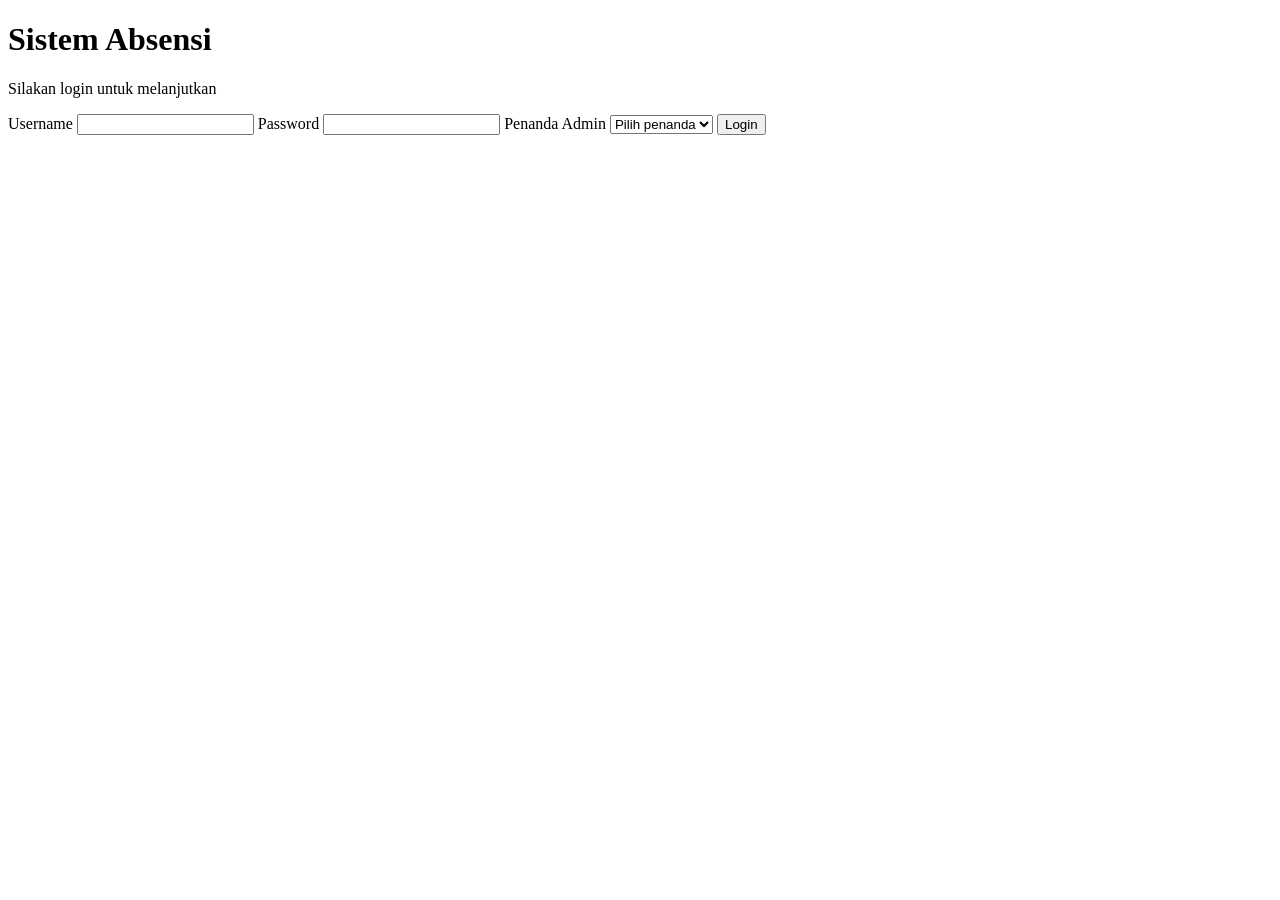
==== absensi.html @ b1a1d927 "Add files via upload" ====
<!-----------------------------------------------------------------
  PROJECT      : Sistem Absensi
  MODULE       : Absensi
  FILE         : absensi.html
  VERSION      : v1.0.0
  AUTHOR       : Tim Pengembang
  CREATED      : 2026-08-30
  LAST UPDATE  : 2026-08-30

  DESCRIPTION
  ------------------------------------------------------------------
  Halaman inti Aplikasi Absensi. Filter Tanggal/PT/Divisi/Lantai
  dipilih SEKALI di atas, lalu 3 tab: Check In, Check Kembali,
  Update. Pegawai ditampilkan sebagai card (klik, bukan ketik nama)
  sesuai Blueprint Aturan 14 & 31.
------------------------------------------------------------------->

<!------------------------------------------------------------------
  VERSION HISTORY
  ------------------------------------------------------------------
  v1.0.0 - Initial Release.
------------------------------------------------------------------->

<!DOCTYPE html>
<html lang="id">
<head>
  <meta charset="utf-8">
  <meta name="viewport" content="width=device-width, initial-scale=1">
  <title>Absensi - Sistem Absensi</title>
  <link rel="stylesheet" href="css/style.css">
</head>
<body>

  <div class="headerApp">
    <div class="judul"><a href="dashboard.html">Sistem Absensi</a></div>
    <div class="infoUser">
      <span id="labelUserAktif">-</span>
      <button class="tombolBahaya tombolKecil" id="tombolKeluar">Keluar</button>
    </div>
  </div>

  <div class="kontenHalaman">
    <a class="linkKembali" href="dashboard.html">&larr; Kembali ke Menu</a>
    <h2 class="judulHalaman">Absensi</h2>

    <!-- ============================================================
         FILTER UTAMA: Tanggal / PT / Divisi / Lantai
    ============================================================= -->
    <div class="kartu">
      <div class="formGrid">
        <div>
          <label for="fTanggal">Tanggal</label>
          <input type="date" id="fTanggal">
        </div>
        <div>
          <label for="fPt">PT</label>
          <select id="fPt"><option value="">Pilih PT</option></select>
        </div>
        <div>
          <label for="fDivisi">Divisi</label>
          <select id="fDivisi" disabled><option value="">Pilih PT dulu</option></select>
        </div>
        <div id="fBlokLantai" class="hidden">
          <label for="fLantai">Lantai</label>
          <select id="fLantai"><option value="">Semua Lantai</option></select>
        </div>
      </div>

      <div class="formGrid" style="margin-top:16px;">
        <div>
          <label for="fJamManualMasuk">Jam Masuk Manual (opsional)</label>
          <input type="time" id="fJamManualMasuk">
        </div>
        <div>
          <label for="fJamManualKembali">Jam Kembali Manual (opsional)</label>
          <input type="time" id="fJamManualKembali">
        </div>
      </div>
      <p class="teksMuted mt16">Kosongkan jam manual untuk pakai jam otomatis saat tombol diklik.</p>
    </div>

    <!-- ============================================================
         TAB CHECK IN / CHECK KEMBALI / UPDATE
    ============================================================= -->
    <div class="tabBar mt24">
      <div class="tabItem aktif" data-tab="tabCheckIn">Check In</div>
      <div class="tabItem" data-tab="tabCheckKembali">Check Kembali</div>
      <div class="tabItem" data-tab="tabUpdateAbsensi">Update</div>
    </div>

    <div class="tabKonten aktif" id="tabCheckIn">
      <p class="teksMuted">Klik nama pegawai yang belum Check In, lalu pilih shift.</p>
      <div class="gridPegawai" id="gridCheckIn"></div>
    </div>

    <div class="tabKonten" id="tabCheckKembali">
      <p class="teksMuted">Klik nama pegawai yang sudah Check In dan belum Kembali.</p>
      <div class="gridPegawai" id="gridCheckKembali"></div>
    </div>

    <div class="tabKonten" id="tabUpdateAbsensi">
      <p class="teksMuted">Klik nama pegawai yang absensinya hari ini mau di-update / dikoreksi.</p>
      <div class="gridPegawai" id="gridUpdate"></div>
    </div>
  </div>

  <!-- ============================================================
       MODAL: PILIH SHIFT (Check In)
  ============================================================= -->
  <div class="overlay" id="modalShift">
    <div class="kartuModal">
      <h3 id="judulModalShift">Pilih Shift</h3>
      <div class="gridShift" id="gridPilihanShift"></div>
      <button type="button" class="tombolSekunder tombolLebar mt16" id="tombolBatalShift">Batal</button>
      <div class="pesan" id="pesanModalShift"></div>
    </div>
  </div>

  <!-- ============================================================
       MODAL: KONFIRMASI CHECK KEMBALI
  ============================================================= -->
  <div class="overlay" id="modalKembali">
    <div class="kartuModal">
      <h3 id="judulModalKembali">Check Kembali</h3>
      <p class="teksMuted" id="infoModalKembali"></p>
      <div style="display:flex; gap:8px; margin-top:16px;">
        <button type="button" id="tombolBatalKembali" class="tombolSekunder" style="flex:1;">Batal</button>
        <button type="button" id="tombolKonfirmasiKembali" style="flex:1;">Konfirmasi Kembali</button>
      </div>
      <div class="pesan" id="pesanModalKembali"></div>
    </div>
  </div>

  <!-- ============================================================
       MODAL: UPDATE / KOREKSI ABSENSI
  ============================================================= -->
  <div class="overlay" id="modalUpdate">
    <div class="kartuModal">
      <h3 id="judulModalUpdate">Update Absensi</h3>

      <div class="tabBar" style="margin-top:0;">
        <div class="tabItem aktif" data-subtab="subKejadian">Kejadian</div>
        <div class="tabItem" data-subtab="subKoreksiJam">Koreksi Jam</div>
        <div class="tabItem" data-subtab="subKoreksiShift">Koreksi Shift</div>
      </div>

      <div class="tabKonten aktif" id="subKejadian">
        <label for="muStatus">Status Update</label>
        <select id="muStatus">
          <option value="TIDAK KEMBALI">Tidak Kembali</option>
          <option value="PULANG">Pulang</option>
          <option value="PULANG CEPAT">Pulang Cepat</option>
          <option value="LAINNYA">Lainnya</option>
        </select>

        <label for="muKeterangan">Keterangan</label>
        <textarea id="muKeterangan" rows="2"></textarea>

        <button type="button" id="tombolSimpanKejadian" class="tombolLebar mt16">Simpan Kejadian</button>
      </div>

      <div class="tabKonten" id="subKoreksiJam">
        <label for="mjKolom">Koreksi Jam</label>
        <select id="mjKolom">
          <option value="JAM_MASUK">Jam Masuk</option>
          <option value="JAM_KEMBALI">Jam Kembali</option>
        </select>

        <label for="mjJamBaru">Jam Baru</label>
        <input type="time" id="mjJamBaru">

        <button type="button" id="tombolSimpanKoreksiJam" class="tombolLebar mt16">Simpan Koreksi Jam</button>
      </div>

      <div class="tabKonten" id="subKoreksiShift">
        <label>Pilih Shift Baru</label>
        <div class="gridShift" id="gridKoreksiShift"></div>
      </div>

      <button type="button" class="tombolSekunder tombolLebar mt16" id="tombolTutupModalUpdate">Tutup</button>
      <div class="pesan" id="pesanModalUpdate"></div>
    </div>
  </div>

  <script src="js/api.js"></script>
  <script src="js/auth.js"></script>
  <script src="js/absensi.js"></script>
</body>
</html>
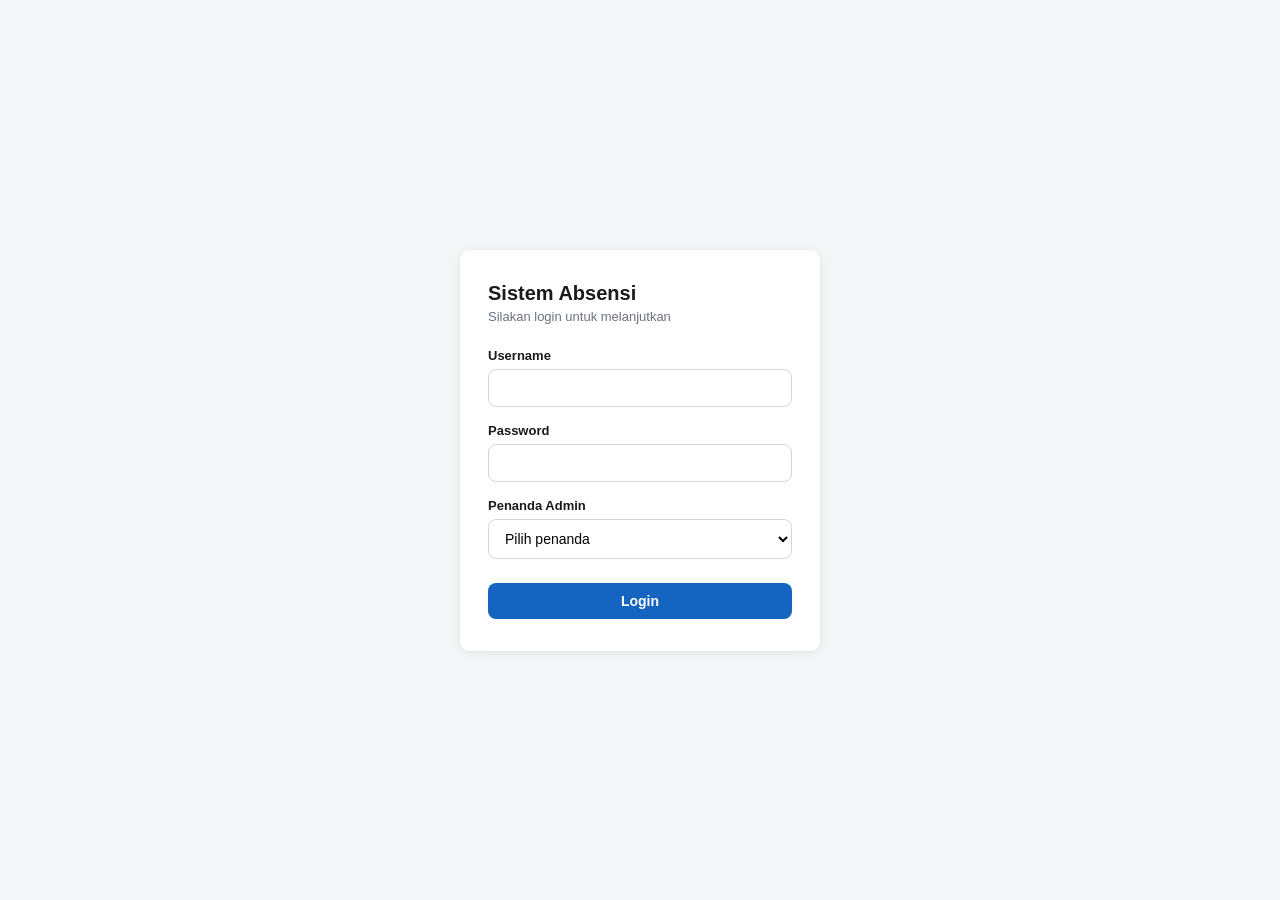
==== commit a311cef9: "Update Check In instructions and remove unused modal" ====
--- a/absensi.html
+++ b/absensi.html
@@ -89,8 +89,18 @@
     </div>
 
     <div class="tabKonten aktif" id="tabCheckIn">
-      <p class="teksMuted">Klik nama pegawai yang belum Check In, lalu pilih shift.</p>
+      <p class="teksMuted">Klik nama-nama pegawai yang belum Check In (bisa pilih lebih dari satu), lalu klik shift di bawah untuk Check In sekaligus.</p>
       <div class="gridPegawai" id="gridCheckIn"></div>
+
+      <div class="kartu mt24" id="panelCheckInMassal">
+        <div style="display:flex; justify-content:space-between; align-items:center; flex-wrap:wrap; gap:8px;">
+          <strong id="labelJumlahTerpilihCheckIn">Belum ada pegawai dipilih</strong>
+          <button type="button" class="tombolSekunder tombolKecil" id="tombolBatalPilihanCheckIn">Batal Pilih</button>
+        </div>
+        <p class="teksMuted mt16">Pilih shift untuk pegawai yang dipilih di atas:</p>
+        <div class="gridShift" id="gridPilihanShiftCheckIn"></div>
+        <div class="pesan" id="pesanCheckInMassal"></div>
+      </div>
     </div>
 
     <div class="tabKonten" id="tabCheckKembali">
@@ -101,18 +111,6 @@
     <div class="tabKonten" id="tabUpdateAbsensi">
       <p class="teksMuted">Klik nama pegawai yang absensinya hari ini mau di-update / dikoreksi.</p>
       <div class="gridPegawai" id="gridUpdate"></div>
-    </div>
-  </div>
-
-  <!-- ============================================================
-       MODAL: PILIH SHIFT (Check In)
-  ============================================================= -->
-  <div class="overlay" id="modalShift">
-    <div class="kartuModal">
-      <h3 id="judulModalShift">Pilih Shift</h3>
-      <div class="gridShift" id="gridPilihanShift"></div>
-      <button type="button" class="tombolSekunder tombolLebar mt16" id="tombolBatalShift">Batal</button>
-      <div class="pesan" id="pesanModalShift"></div>
     </div>
   </div>
 
--- a/css/style.css
+++ b/css/style.css
@@ -0,0 +1,381 @@
+/*******************************************************************
+ * PROJECT      : Sistem Absensi
+ * MODULE       : Shared Stylesheet
+ * FILE         : css/style.css
+ * VERSION      : v1.0.0
+ * AUTHOR       : Tim Pengembang
+ * CREATED      : 2026-08-30
+ * LAST UPDATE  : 2026-08-30
+ *
+ * DESCRIPTION
+ * -----------------------------------------------------------------
+ * Stylesheet bersama dipakai oleh seluruh halaman: index, dashboard,
+ * admin, pegawai, absensi, laporan. Berisi komponen umum: kartu,
+ * form, tombol, tabel, tab, badge, dan grid kartu pegawai.
+ ******************************************************************/
+
+/*******************************************************************
+ * VERSION HISTORY
+ * -----------------------------------------------------------------
+ * v1.0.0
+ * - Initial Release.
+ ******************************************************************/
+
+/*******************************************************************
+ * CONFIGURATION - WARNA & UKURAN DASAR
+ ******************************************************************/
+:root {
+  --warna-primer: #1565C0;
+  --warna-primer-gelap: #0D47A1;
+  --warna-teks: #1A1A1A;
+  --warna-teks-muted: #6B7280;
+  --warna-latar: #F4F6F8;
+  --warna-kartu: #FFFFFF;
+  --warna-error: #C62828;
+  --warna-sukses: #2E7D32;
+  --warna-warning: #B26A00;
+  --warna-border: #D1D5DB;
+  --radius: 10px;
+}
+
+* { box-sizing: border-box; }
+
+body {
+  margin: 0;
+  font-family: -apple-system, BlinkMacSystemFont, "Segoe UI", Roboto, Arial, sans-serif;
+  background: var(--warna-latar);
+  color: var(--warna-teks);
+}
+
+a { color: var(--warna-primer); text-decoration: none; }
+
+/*******************************************************************
+ * SECTION BLOCK - KARTU UMUM
+ ******************************************************************/
+.kartu {
+  background: var(--warna-kartu);
+  border-radius: var(--radius);
+  box-shadow: 0 2px 8px rgba(0, 0, 0, 0.06);
+  padding: 20px;
+}
+
+/*******************************************************************
+ * SECTION BLOCK - LOGIN
+ ******************************************************************/
+.wrapLogin {
+  display: flex;
+  align-items: center;
+  justify-content: center;
+  min-height: 100vh;
+  padding: 24px;
+}
+
+.kartuLogin {
+  background: var(--warna-kartu);
+  border-radius: var(--radius);
+  box-shadow: 0 2px 12px rgba(0, 0, 0, 0.08);
+  padding: 32px 28px;
+  width: 100%;
+  max-width: 360px;
+}
+
+.kartuLogin h1 { font-size: 20px; margin: 0 0 4px 0; }
+.subjudul { font-size: 13px; color: var(--warna-teks-muted); margin: 0 0 24px 0; }
+
+/*******************************************************************
+ * SECTION BLOCK - FORM
+ ******************************************************************/
+label {
+  display: block;
+  font-size: 13px;
+  font-weight: 600;
+  margin-bottom: 6px;
+  margin-top: 16px;
+}
+
+input[type="text"],
+input[type="password"],
+input[type="date"],
+input[type="time"],
+input[type="number"],
+select,
+textarea {
+  width: 100%;
+  padding: 10px 12px;
+  border: 1px solid var(--warna-border);
+  border-radius: 8px;
+  font-size: 14px;
+  outline: none;
+  background: #FFFFFF;
+  font-family: inherit;
+}
+
+input:focus, select:focus, textarea:focus { border-color: var(--warna-primer); }
+
+.formGrid {
+  display: grid;
+  grid-template-columns: repeat(auto-fit, minmax(200px, 1fr));
+  gap: 0 16px;
+}
+
+/*******************************************************************
+ * SECTION BLOCK - TOMBOL
+ ******************************************************************/
+button, .tombol {
+  padding: 10px 16px;
+  background: var(--warna-primer);
+  color: #FFFFFF;
+  border: none;
+  border-radius: 8px;
+  font-size: 14px;
+  font-weight: 600;
+  cursor: pointer;
+  font-family: inherit;
+}
+
+button:hover, .tombol:hover { background: var(--warna-primer-gelap); }
+button:disabled { background: #9CA3AF; cursor: not-allowed; }
+
+.tombolLebar { width: 100%; margin-top: 24px; }
+.tombolSekunder { background: #6B7280; }
+.tombolSekunder:hover { background: #4B5563; }
+.tombolBahaya { background: #EF4444; }
+.tombolBahaya:hover { background: #DC2626; }
+.tombolKecil { padding: 6px 10px; font-size: 12px; }
+
+/*******************************************************************
+ * SECTION BLOCK - PESAN STATUS
+ ******************************************************************/
+.pesan {
+  margin-top: 16px;
+  font-size: 13px;
+  padding: 10px 12px;
+  border-radius: 8px;
+  display: none;
+}
+
+.pesan.error { background: #FDECEA; color: var(--warna-error); display: block; }
+.pesan.sukses { background: #E8F5E9; color: var(--warna-sukses); display: block; }
+.pesan.info { background: #E3F2FD; color: var(--warna-primer-gelap); display: block; }
+
+/*******************************************************************
+ * SECTION BLOCK - HEADER APLIKASI (dashboard & halaman dalam)
+ ******************************************************************/
+.headerApp {
+  background: var(--warna-kartu);
+  padding: 16px 24px;
+  display: flex;
+  justify-content: space-between;
+  align-items: center;
+  box-shadow: 0 1px 4px rgba(0, 0, 0, 0.06);
+  flex-wrap: wrap;
+  gap: 8px;
+}
+
+.headerApp .judul { font-size: 16px; font-weight: 700; }
+
+.headerApp .infoUser {
+  font-size: 13px;
+  color: var(--warna-teks-muted);
+  display: flex;
+  align-items: center;
+  gap: 12px;
+}
+
+.kontenHalaman {
+  padding: 24px;
+  max-width: 1000px;
+  margin: 0 auto;
+}
+
+.judulHalaman {
+  font-size: 18px;
+  font-weight: 700;
+  margin: 0 0 4px 0;
+}
+
+.linkKembali {
+  font-size: 13px;
+  display: inline-block;
+  margin-bottom: 16px;
+}
+
+/*******************************************************************
+ * SECTION BLOCK - GRID MENU (dashboard)
+ ******************************************************************/
+.gridMenu {
+  display: grid;
+  grid-template-columns: repeat(auto-fit, minmax(200px, 1fr));
+  gap: 16px;
+  margin-top: 16px;
+}
+
+.kartuMenu {
+  background: var(--warna-kartu);
+  border-radius: var(--radius);
+  box-shadow: 0 2px 8px rgba(0, 0, 0, 0.06);
+  padding: 20px;
+  cursor: pointer;
+  transition: transform 0.1s ease;
+  display: block;
+}
+
+.kartuMenu:hover {
+  transform: translateY(-2px);
+  box-shadow: 0 4px 12px rgba(0, 0, 0, 0.1);
+}
+
+.kartuMenu .ikon { font-size: 24px; margin-bottom: 8px; }
+.kartuMenu .namaMenu { font-size: 14px; font-weight: 700; margin-bottom: 4px; color: var(--warna-teks); }
+.kartuMenu .deskripsiMenu { font-size: 12px; color: var(--warna-teks-muted); }
+
+/*******************************************************************
+ * SECTION BLOCK - TAB
+ ******************************************************************/
+.tabBar {
+  display: flex;
+  gap: 4px;
+  border-bottom: 1px solid var(--warna-border);
+  margin-bottom: 20px;
+}
+
+.tabItem {
+  padding: 10px 16px;
+  font-size: 13px;
+  font-weight: 600;
+  color: var(--warna-teks-muted);
+  cursor: pointer;
+  border-bottom: 2px solid transparent;
+}
+
+.tabItem.aktif {
+  color: var(--warna-primer);
+  border-bottom-color: var(--warna-primer);
+}
+
+.tabKonten { display: none; }
+.tabKonten.aktif { display: block; }
+
+/*******************************************************************
+ * SECTION BLOCK - TABEL
+ ******************************************************************/
+.tabelWrap { overflow-x: auto; }
+
+table.tabelData {
+  width: 100%;
+  border-collapse: collapse;
+  font-size: 13px;
+}
+
+table.tabelData th, table.tabelData td {
+  text-align: left;
+  padding: 10px 12px;
+  border-bottom: 1px solid #EEF0F2;
+  white-space: nowrap;
+}
+
+table.tabelData th {
+  color: var(--warna-teks-muted);
+  font-weight: 600;
+  font-size: 12px;
+  text-transform: uppercase;
+}
+
+table.tabelData tbody tr:hover { background: #FAFBFC; }
+
+/*******************************************************************
+ * SECTION BLOCK - BADGE
+ ******************************************************************/
+.badge {
+  display: inline-block;
+  padding: 3px 8px;
+  border-radius: 999px;
+  font-size: 11px;
+  font-weight: 700;
+}
+
+.badge.hijau { background: #E8F5E9; color: var(--warna-sukses); }
+.badge.merah { background: #FDECEA; color: var(--warna-error); }
+.badge.abu { background: #F1F3F4; color: var(--warna-teks-muted); }
+.badge.kuning { background: #FFF3E0; color: var(--warna-warning); }
+
+/*******************************************************************
+ * SECTION BLOCK - GRID KARTU PEGAWAI (Absensi)
+ ******************************************************************/
+.gridPegawai {
+  display: grid;
+  grid-template-columns: repeat(auto-fill, minmax(130px, 1fr));
+  gap: 10px;
+  margin-top: 12px;
+}
+
+.kartuPegawai {
+  background: var(--warna-kartu);
+  border: 1px solid var(--warna-border);
+  border-radius: 8px;
+  padding: 12px 10px;
+  text-align: center;
+  cursor: pointer;
+  transition: border-color 0.1s ease;
+}
+
+.kartuPegawai:hover { border-color: var(--warna-primer); }
+
+.kartuPegawai.sudahCheckIn { border-color: var(--warna-sukses); background: #F3FBF4; }
+.kartuPegawai.sudahKembali { border-color: var(--warna-teks-muted); background: #F5F5F5; opacity: 0.7; }
+
+.kartuPegawai .namaPegawai { font-size: 13px; font-weight: 700; margin-bottom: 4px; }
+.kartuPegawai .infoPegawai { font-size: 11px; color: var(--warna-teks-muted); }
+
+/*******************************************************************
+ * SECTION BLOCK - PILIHAN SHIFT (tombol grid saat Check In)
+ ******************************************************************/
+.gridShift {
+  display: grid;
+  grid-template-columns: repeat(auto-fill, minmax(70px, 1fr));
+  gap: 8px;
+  margin-top: 12px;
+}
+
+.tombolShift {
+  background: #EEF2FF;
+  color: var(--warna-primer-gelap);
+  font-weight: 700;
+  padding: 12px 4px;
+}
+
+.tombolShift:hover { background: var(--warna-primer); color: #FFFFFF; }
+
+/*******************************************************************
+ * SECTION BLOCK - MODAL RINGAN (overlay konfirmasi)
+ ******************************************************************/
+.overlay {
+  position: fixed;
+  inset: 0;
+  background: rgba(0, 0, 0, 0.4);
+  display: none;
+  align-items: center;
+  justify-content: center;
+  padding: 24px;
+  z-index: 50;
+}
+
+.overlay.tampil { display: flex; }
+
+.kartuModal {
+  background: var(--warna-kartu);
+  border-radius: var(--radius);
+  padding: 24px;
+  width: 100%;
+  max-width: 360px;
+}
+
+.kartuModal h3 { margin: 0 0 12px 0; font-size: 15px; }
+
+/*******************************************************************
+ * SECTION BLOCK - UTILITAS
+ ******************************************************************/
+.mt16 { margin-top: 16px; }
+.mt24 { margin-top: 24px; }
+.teksMuted { color: var(--warna-teks-muted); font-size: 13px; }
+.hidden { display: none !important; }
